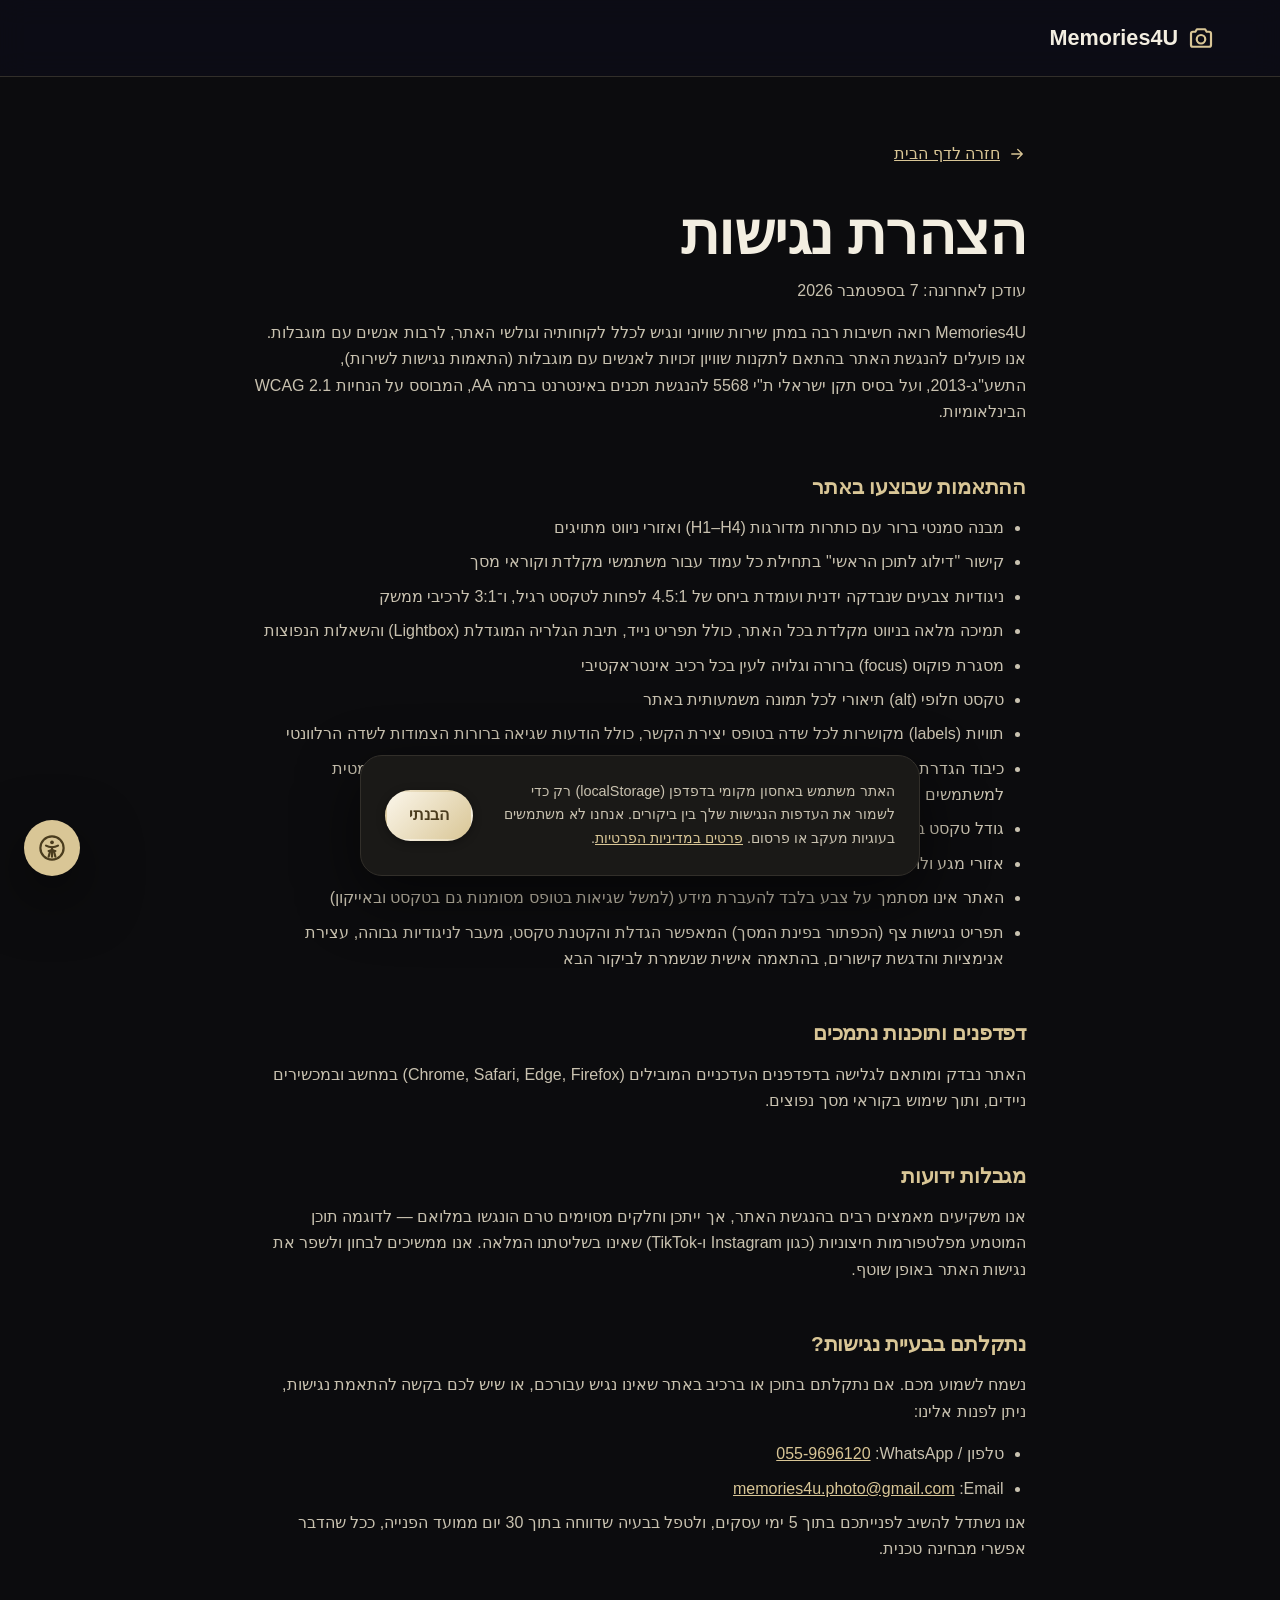
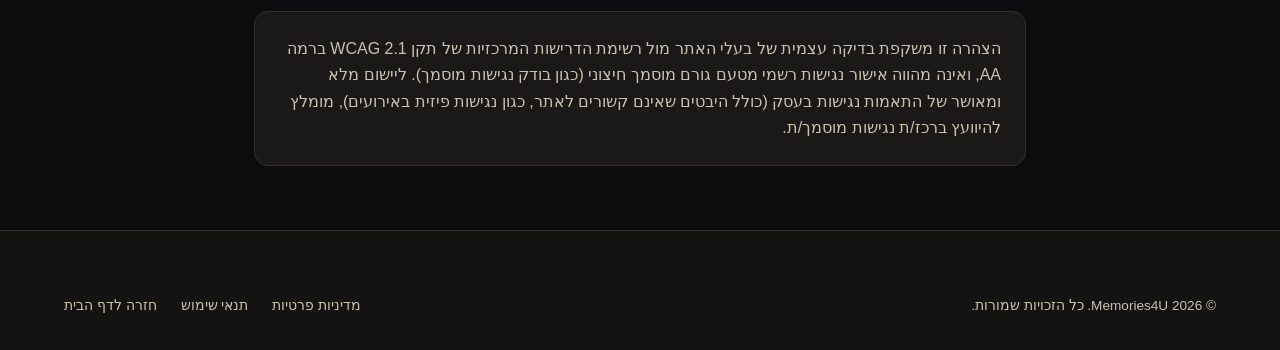
==== accessibility.html @ 6ed7541c "Add files via upload" ====
<!DOCTYPE html>
<html lang="he" dir="rtl">
<head>
<meta charset="UTF-8">
<meta name="viewport" content="width=device-width, initial-scale=1">
<meta http-equiv="Content-Security-Policy" content="default-src 'self'; script-src 'self'; style-src 'self' 'unsafe-inline' https://fonts.googleapis.com; font-src https://fonts.gstatic.com; img-src 'self' data:; connect-src 'self'; object-src 'none'; base-uri 'self'; form-action 'self'; upgrade-insecure-requests">
<meta name="referrer" content="strict-origin-when-cross-origin">
<title>הצהרת נגישות | Memories4U</title>
<meta name="description" content="הצהרת הנגישות של אתר Memories4U, בהתאם לתקנות שוויון זכויות לאנשים עם מוגבלות ותקן ישראלי 5568.">
<meta name="theme-color" content="#0F0D0B">
<link rel="icon" type="image/svg+xml" href="assets/img/favicon.svg">
<link rel="preconnect" href="https://fonts.googleapis.com">
<link rel="preconnect" href="https://fonts.gstatic.com" crossorigin>
<link rel="stylesheet" href="assets/css/style.css">
</head>
<body>

<svg xmlns="http://www.w3.org/2000/svg" class="visually-hidden" aria-hidden="true">
  <symbol id="icon-camera" viewBox="0 0 24 24"><path d="M4 8.5A1.5 1.5 0 0 1 5.5 7h2l1.2-2h6.6l1.2 2h2A1.5 1.5 0 0 1 20 8.5v9A1.5 1.5 0 0 1 18.5 19h-13A1.5 1.5 0 0 1 4 17.5v-9Z"/><circle cx="12" cy="13" r="3.4"/></symbol>
  <symbol id="icon-arrow-left" viewBox="0 0 24 24"><path d="M19 12H5M11 6l-6 6 6 6"/></symbol>
  <symbol id="icon-instagram" viewBox="0 0 24 24"><rect x="3.5" y="3.5" width="17" height="17" rx="5"/><circle cx="12" cy="12" r="4"/><circle cx="17.2" cy="6.8" r="1" class="icon-filled"/></symbol>
  <symbol id="icon-whatsapp" viewBox="0 0 24 24"><path class="icon-filled" d="M12 2.5A9.4 9.4 0 0 0 3.7 16.7L2.5 21.5l4.9-1.3A9.4 9.4 0 1 0 12 2.5Zm0 1.9a7.5 7.5 0 1 1-4 13.9l-.3-.2-2.9.8.8-2.8-.2-.3A7.5 7.5 0 0 1 12 4.4Zm-3.3 3.8c-.2 0-.5 0-.7.3-.3.3-1 1-1 2.3s1 2.7 1.2 2.9c.1.2 2 3.2 5 4.4 2.5 1 3 .8 3.5.7.5-.1 1.6-.7 1.9-1.3.2-.6.2-1.1.2-1.2-.1-.2-.3-.3-.6-.4l-1.9-.9c-.3-.1-.5-.2-.7.2-.2.3-.8 1-1 1.2-.2.2-.4.2-.7.1-.3-.2-1.4-.5-2.6-1.6-1-.9-1.6-2-1.8-2.3-.2-.3 0-.5.1-.6l.5-.6c.2-.2.2-.3.3-.5.1-.2 0-.4 0-.6l-.9-2.1c-.2-.5-.4-.5-.7-.5h-.6Z"/></symbol>
  <symbol id="icon-accessibility" viewBox="0 0 24 24"><circle cx="12" cy="12" r="9.3"/><circle cx="12" cy="7.4" r="1.5" class="icon-filled"/><path d="M7.2 10.1c1.5.9 3.1 1.3 4.8 1.3s3.3-.4 4.8-1.3"/><path d="M12 11.4V19"/><path d="M9.3 19l1.4-5.2"/><path d="M14.7 19l-1.4-5.2"/><path d="M9.3 14.4h5.4"/></symbol>
  <symbol id="icon-text-plus" viewBox="0 0 24 24"><path d="M4 18V8l3-4 3 4v10"/><path d="M4.8 13h4.4"/><path d="M15 8h5M17.5 5.5v5"/></symbol>
  <symbol id="icon-text-minus" viewBox="0 0 24 24"><path d="M4 18V8l3-4 3 4v10"/><path d="M4.8 13h4.4"/><path d="M15 8h5"/></symbol>
  <symbol id="icon-contrast" viewBox="0 0 24 24"><circle cx="12" cy="12" r="9"/><path d="M12 3a9 9 0 0 1 0 18Z" class="icon-filled"/></symbol>
  <symbol id="icon-motion-off" viewBox="0 0 24 24"><path d="M3 12a9 9 0 0 1 15.5-6.3"/><path d="M21 12a9 9 0 0 1-15.5 6.3"/><path d="M17 4v4h-4"/><path d="M7 20v-4h4"/><path d="M4 4l16 16"/></symbol>
  <symbol id="icon-underline" viewBox="0 0 24 24"><path d="M6 4v7a6 6 0 0 0 12 0V4"/><path d="M5 20h14"/></symbol>
  <symbol id="icon-reset" viewBox="0 0 24 24"><path d="M4 12a8 8 0 1 1 2.6 5.9"/><path d="M4 19v-5h5"/></symbol>
</svg>

<a class="skip-link" href="#main">דלג לתוכן הראשי</a>

<header class="site-header">
  <div class="container">
    <a href="index.html" class="brand" aria-label="Memories4U – חזרה לדף הבית">
      <svg class="icon" aria-hidden="true"><use href="#icon-camera"></use></svg>
      <span>Memories4U</span>
    </a>
  </div>
</header>

<main id="main">
  <section class="legal-page">
    <div class="container">
      <a class="back-home" href="index.html">
        <svg class="icon" aria-hidden="true" style="transform:rotate(180deg);"><use href="#icon-arrow-left"></use></svg>
        חזרה לדף הבית
      </a>

      <h1>הצהרת נגישות</h1>
      <p class="legal-updated">עודכן לאחרונה: 7 בספטמבר 2026</p>

      <p>
        Memories4U רואה חשיבות רבה במתן שירות שוויוני ונגיש לכלל לקוחותיה וגולשי האתר, לרבות אנשים עם
        מוגבלות. אנו פועלים להנגשת האתר בהתאם לתקנות שוויון זכויות לאנשים עם מוגבלות (התאמות נגישות לשירות),
        התשע"ג-2013, ועל בסיס תקן ישראלי ת"י 5568 להנגשת תכנים באינטרנט ברמה AA, המבוסס על הנחיות WCAG 2.1
        הבינלאומיות.
      </p>

      <h2>ההתאמות שבוצעו באתר</h2>
      <ul>
        <li>מבנה סמנטי ברור עם כותרות מדורגות (H1–H4) ואזורי ניווט מתויגים</li>
        <li>קישור "דילוג לתוכן הראשי" בתחילת כל עמוד עבור משתמשי מקלדת וקוראי מסך</li>
        <li>ניגודיות צבעים שנבדקה ידנית ועומדת ביחס של 4.5:1 לפחות לטקסט רגיל, ו־3:1 לרכיבי ממשק</li>
        <li>תמיכה מלאה בניווט מקלדת בכל האתר, כולל תפריט נייד, תיבת הגלריה המוגדלת (Lightbox) והשאלות הנפוצות</li>
        <li>מסגרת פוקוס (focus) ברורה וגלויה לעין בכל רכיב אינטראקטיבי</li>
        <li>טקסט חלופי (alt) תיאורי לכל תמונה משמעותית באתר</li>
        <li>תוויות (labels) מקושרות לכל שדה בטופס יצירת הקשר, כולל הודעות שגיאה ברורות הצמודות לשדה הרלוונטי</li>
        <li>כיבוד הגדרת "הפחתת תנועה" (prefers-reduced-motion) של הדפדפן — הנפשות מושבתות אוטומטית למשתמשים שהגדירו זאת</li>
        <li>גודל טקסט בסיסי נגיש (16px ומעלה) התומך בהגדלת טקסט על ידי הדפדפן ללא שבירת התצוגה</li>
        <li>אזורי מגע ולחיצה בגודל מספק (44 פיקסלים לפחות) גם בתצוגת מובייל</li>
        <li>האתר אינו מסתמך על צבע בלבד להעברת מידע (למשל שגיאות בטופס מסומנות גם בטקסט ובאייקון)</li>
        <li>תפריט נגישות צף (הכפתור בפינת המסך) המאפשר הגדלת והקטנת טקסט, מעבר לניגודיות גבוהה, עצירת אנימציות והדגשת קישורים, בהתאמה אישית שנשמרת לביקור הבא</li>
      </ul>

      <h2>דפדפנים ותוכנות נתמכים</h2>
      <p>
        האתר נבדק ומותאם לגלישה בדפדפנים העדכניים המובילים (Chrome, Safari, Edge, Firefox) במחשב ובמכשירים
        ניידים, ותוך שימוש בקוראי מסך נפוצים.
      </p>

      <h2>מגבלות ידועות</h2>
      <p>
        אנו משקיעים מאמצים רבים בהנגשת האתר, אך ייתכן וחלקים מסוימים טרם הונגשו במלואם — לדוגמה תוכן המוטמע
        מפלטפורמות חיצוניות (כגון Instagram ו-TikTok) שאינו בשליטתנו המלאה. אנו ממשיכים לבחון ולשפר את נגישות
        האתר באופן שוטף.
      </p>

      <h2>נתקלתם בבעיית נגישות?</h2>
      <p>
        נשמח לשמוע מכם. אם נתקלתם בתוכן או ברכיב באתר שאינו נגיש עבורכם, או שיש לכם בקשה להתאמת נגישות,
        ניתן לפנות אלינו:
      </p>
      <ul>
        <li>טלפון / WhatsApp: <a class="ltr" href="tel:+972559696120">055-9696120</a></li>
        <li>Email: <a class="ltr" href="mailto:memories4u.photo@gmail.com">memories4u.photo@gmail.com</a></li>
      </ul>
      <p>
        אנו נשתדל להשיב לפנייתכם בתוך 5 ימי עסקים, ולטפל בבעיה שדווחה בתוך 30 יום ממועד הפנייה, ככל שהדבר
        אפשרי מבחינה טכנית.
      </p>

      <div class="legal-note">
        <p style="margin-bottom:0;">
          הצהרה זו משקפת בדיקה עצמית של בעלי האתר מול רשימת הדרישות המרכזיות של תקן WCAG 2.1 ברמה AA, ואינה
          מהווה אישור נגישות רשמי מטעם גורם מוסמך חיצוני (כגון בודק נגישות מוסמך). ליישום מלא ומאושר של
          התאמות נגישות בעסק (כולל היבטים שאינם קשורים לאתר, כגון נגישות פיזית באירועים), מומלץ להיוועץ
          ברכז/ת נגישות מוסמך/ת.
        </p>
      </div>
    </div>
  </section>
</main>

<footer class="site-footer">
  <div class="container">
    <div class="footer-bottom" style="margin-top:0;border-top:none;padding-top:0;">
      <span>© <span id="year">2026</span> Memories4U. כל הזכויות שמורות.</span>
      <div class="footer-legal">
        <a href="privacy.html">מדיניות פרטיות</a>
        <a href="terms.html">תנאי שימוש</a>
        <a href="index.html">חזרה לדף הבית</a>
      </div>
    </div>
  </div>
</footer>


<!-- ============ ACCESSIBILITY WIDGET ============ -->
<div class="a11y-widget">
  <button type="button" class="a11y-toggle" aria-haspopup="true" aria-expanded="false" aria-controls="a11y-panel" aria-label="פתיחת תפריט נגישות">
    <svg class="icon" aria-hidden="true"><use href="#icon-accessibility"></use></svg>
  </button>
  <div class="a11y-panel" id="a11y-panel" role="region" aria-label="אפשרויות נגישות" hidden>
    <h2 class="a11y-panel-title">נגישות</h2>
    <div class="a11y-row">
      <button type="button" class="a11y-btn" data-a11y-action="text-dec" aria-label="הקטנת טקסט">
        <svg class="icon" aria-hidden="true"><use href="#icon-text-minus"></use></svg>
      </button>
      <span class="a11y-row-label">גודל טקסט</span>
      <button type="button" class="a11y-btn" data-a11y-action="text-inc" aria-label="הגדלת טקסט">
        <svg class="icon" aria-hidden="true"><use href="#icon-text-plus"></use></svg>
      </button>
    </div>
    <button type="button" class="a11y-toggle-btn" data-a11y-action="contrast" aria-pressed="false">
      <svg class="icon" aria-hidden="true"><use href="#icon-contrast"></use></svg>
      <span>ניגודיות גבוהה</span>
    </button>
    <button type="button" class="a11y-toggle-btn" data-a11y-action="motion" aria-pressed="false">
      <svg class="icon" aria-hidden="true"><use href="#icon-motion-off"></use></svg>
      <span>עצירת אנימציות</span>
    </button>
    <button type="button" class="a11y-toggle-btn" data-a11y-action="underline" aria-pressed="false">
      <svg class="icon" aria-hidden="true"><use href="#icon-underline"></use></svg>
      <span>הדגשת קישורים</span>
    </button>
    <button type="button" class="a11y-toggle-btn a11y-reset" data-a11y-action="reset">
      <svg class="icon" aria-hidden="true"><use href="#icon-reset"></use></svg>
      <span>איפוס הגדרות</span>
    </button>
    <a class="a11y-statement-link" href="accessibility.html">הצהרת נגישות מלאה</a>
  </div>
</div>

<!-- ============ COOKIE / LOCAL STORAGE NOTICE ============ -->
<div class="cookie-banner" id="cookie-banner" role="region" aria-label="הודעה על שימוש באחסון מקומי" hidden>
  <p>האתר משתמש באחסון מקומי בדפדפן (localStorage) רק כדי לשמור את העדפות הנגישות שלך בין ביקורים. אנחנו לא משתמשים בעוגיות מעקב או פרסום. <a href="privacy.html">פרטים במדיניות הפרטיות</a>.</p>
  <button type="button" class="btn btn-primary cookie-banner-btn" id="cookie-banner-accept">הבנתי</button>
</div>

<script src="assets/js/main.js"></script>
</body>
</html>
---- assets/css/style.css ----
/* ==========================================================================
   Memories4U — עמדת צילום לאירועים
   Design tokens, base, layout, components. Single dark theme by design
   (brand identity), RTL-first (Hebrew). All color pairs verified against
   WCAG 2.1 AA contrast requirements (4.5:1 text, 3:1 UI/non-text).
   ========================================================================== */

@import url('https://fonts.googleapis.com/css2?family=Rubik:wght@300;400;500;600;700;800;900&display=swap');

:root {
  /* Color tokens — black + champagne-gold blended toward white, quiet luxury register */
  --color-bg: #0C0C0E;
  --color-bg-alt: #131311;
  --color-surface: #1A1917;
  --color-surface-2: #211F1C;
  --color-border: #322F2A;
  --color-border-input: #6B6559;
  --color-text: #F3EEE1;
  --color-text-muted: #C9C2B0;
  --color-gold: #D9C696;
  --color-gold-soft: #EEE4C9;
  --color-gold-deep: #4A3C1E;
  --color-focus: #F0D98A;
  --color-error: #E8897A;
  --color-error-bg: #35201B;
  --color-success: #8FBB8A;
  --color-white: #FFFFFF;
  --color-whatsapp: #25D366;
  --color-whatsapp-hover: #1DA851;
  --gradient-vivid: linear-gradient(135deg, #FBF6EA, var(--color-gold));

  /* Typography */
  --font-heading: 'Rubik', 'Segoe UI', Tahoma, Arial, sans-serif;
  --font-body: 'Rubik', 'Segoe UI', Tahoma, Arial, sans-serif;
  --fs-base: 16px;

  /* Spacing scale (8px rhythm) */
  --space-1: 4px;
  --space-2: 8px;
  --space-3: 16px;
  --space-4: 24px;
  --space-5: 32px;
  --space-6: 48px;
  --space-7: 64px;
  --space-8: 96px;

  /* Layout */
  --container-w: 1200px;
  --radius-sm: 8px;
  --radius-md: 14px;
  --radius-lg: 22px;
  --radius-pill: 999px;

  /* Motion */
  --ease-standard: cubic-bezier(0.2, 0.7, 0.2, 1);
  --dur-fast: 150ms;
  --dur-base: 250ms;
  --dur-slow: 400ms;

  /* Elevation */
  --shadow-sm: 0 2px 8px rgba(0,0,0,0.35);
  --shadow-md: 0 8px 28px rgba(0,0,0,0.45);
  --shadow-lg: 0 20px 60px rgba(0,0,0,0.55);
  --shadow-gold: 0 8px 28px rgba(217,198,150,0.18);
}

/* ---------- Reset ---------- */
*, *::before, *::after { box-sizing: border-box; }
* { margin: 0; padding: 0; }
html {
  font-size: var(--fs-base);
  -webkit-text-size-adjust: 100%;
  scroll-behavior: smooth;
}
body {
  min-height: 100dvh;
  font-family: var(--font-body);
  font-weight: 400;
  color: var(--color-text);
  background: var(--color-bg);
  line-height: 1.65;
  direction: rtl;
}
img, svg, video { display: block; max-width: 100%; }
img { height: auto; }
button, input, select, textarea { font: inherit; color: inherit; }
a { color: inherit; text-decoration: none; }
ul, ol { list-style: none; }
/* Guard against any component rule that sets its own `display` and would
   otherwise silently override the browser's default [hidden] behavior */
[hidden] { display: none !important; }

@media (prefers-reduced-motion: reduce) {
  html { scroll-behavior: auto; }
  *, *::before, *::after {
    animation-duration: 0.001ms !important;
    animation-iteration-count: 1 !important;
    transition-duration: 0.001ms !important;
    scroll-behavior: auto !important;
  }
}

/* ---------- Focus ---------- */
:focus { outline: none; }
:focus-visible {
  outline: 3px solid var(--color-focus);
  outline-offset: 3px;
  border-radius: 4px;
}
a:focus-visible, button:focus-visible, input:focus-visible,
textarea:focus-visible, select:focus-visible, [tabindex]:focus-visible {
  outline: 3px solid var(--color-focus);
  outline-offset: 3px;
}

/* ---------- Typography ---------- */
h1, h2, h3, h4 {
  font-family: var(--font-heading);
  font-weight: 700;
  line-height: 1.22;
  letter-spacing: -0.01em;
  color: var(--color-text);
}
h1 { font-size: clamp(2.1rem, 5vw + 1rem, 3.6rem); font-weight: 800; }
#hero-heading { font-size: clamp(1.35rem, 1.4vw + 0.85rem, 1.75rem); white-space: normal; }
h2 { font-size: clamp(1.7rem, 3vw + 1rem, 2.5rem); font-weight: 800; }
h3 { font-size: clamp(1.2rem, 1.4vw + 1rem, 1.5rem); font-weight: 700; }
p { color: var(--color-text-muted); }
.eyebrow {
  display: inline-flex;
  align-items: center;
  gap: var(--space-2);
  font-size: 0.9rem;
  font-weight: 600;
  letter-spacing: 0.02em;
  color: var(--color-gold);
  margin-bottom: var(--space-2);
}
.section-head { max-width: 640px; margin-inline-end: auto; margin-bottom: var(--space-6); }
.section-head.center { margin-inline: auto; text-align: center; }
.section-head p { margin-top: var(--space-3); font-size: 1.05rem; }

/* Latin/number strings (phone, email) render LTR even inside RTL flow */
.ltr { unicode-bidi: isolate; direction: ltr; display: inline-block; max-width: 100%; overflow-wrap: anywhere; }

.visually-hidden {
  position: absolute !important;
  top: 0; left: 0;
  width: 1px; height: 1px;
  padding: 0; margin: -1px;
  overflow: hidden;
  clip: rect(0,0,0,0);
  white-space: nowrap; border: 0;
}

/* ---------- Skip link ---------- */
.skip-link {
  position: fixed;
  top: -100px;
  right: var(--space-3);
  z-index: 1000;
  background: var(--color-gold);
  color: var(--color-bg);
  font-weight: 700;
  padding: 12px 20px;
  border-radius: var(--radius-sm);
  transition: top var(--dur-base) var(--ease-standard);
}
.skip-link:focus {
  top: var(--space-3);
}

/* ---------- Layout ---------- */
.container {
  width: 100%;
  max-width: var(--container-w);
  margin-inline: auto;
  padding-inline: var(--space-4);
}

/* Grid/flex items default to a min-width based on their content's
   intrinsic size, which can exceed the track and overflow the viewport
   (classic CSS Grid gotcha). Force them to respect the track instead. */
.card-grid > *, .feature-grid > *, .footer-grid > *, .steps > *,
.contact-grid > *, .form-row-2 > *, .hero .container > * {
  min-width: 0;
}
section { padding-block: var(--space-8); }
.section-alt { background: var(--color-bg-alt); }
@media (max-width: 640px) {
  section { padding-block: var(--space-6); }
  .container { padding-inline: var(--space-3); }
}

/* ---------- Buttons ---------- */
.btn {
  display: inline-flex;
  align-items: center;
  justify-content: center;
  gap: var(--space-2);
  min-height: 48px;
  padding: 12px 26px;
  border-radius: var(--radius-pill);
  font-weight: 600;
  font-size: 1rem;
  border: 2px solid transparent;
  cursor: pointer;
  transition: transform var(--dur-fast) var(--ease-standard),
              background-color var(--dur-fast) var(--ease-standard),
              border-color var(--dur-fast) var(--ease-standard),
              box-shadow var(--dur-fast) var(--ease-standard);
  white-space: nowrap;
}
.btn:active { transform: translateY(1px); }
.btn .icon { width: 20px; height: 20px; flex-shrink: 0; }

.btn-primary {
  background: var(--gradient-vivid);
  color: var(--color-gold-deep);
  box-shadow: var(--shadow-sm);
}
.btn-primary:hover { filter: brightness(1.08); box-shadow: var(--shadow-md); }
.btn-primary:active { filter: brightness(0.94); }

.btn-whatsapp {
  background: var(--color-whatsapp);
  color: #06210F;
}
.btn-whatsapp:hover { background: var(--color-whatsapp-hover); box-shadow: var(--shadow-md); }

.btn-outline {
  background: transparent;
  border-color: var(--color-border-input);
  color: var(--color-text);
}
.btn-outline:hover { border-color: var(--color-gold); color: var(--color-gold); }

.btn-ghost-gold {
  background: transparent;
  border-color: var(--color-gold);
  color: var(--color-gold);
}
.btn-ghost-gold:hover { background: rgba(217,198,150,0.12); }

.btn-block { width: 100%; }

/* ---------- Icons ---------- */
.icon { stroke: currentColor; fill: none; stroke-width: 1.75; stroke-linecap: round; stroke-linejoin: round; }
.icon-filled { fill: currentColor; stroke: none; }
/* Brand icons (Instagram/TikTok) carry their own fixed multi-color fills — don't force currentColor */
.icon-brand { stroke: none; }

/* ---------- Header ---------- */
.site-header {
  position: sticky;
  top: 0;
  z-index: 100;
  border-bottom: 1px solid var(--color-border);
}
.site-header::before {
  content: "";
  position: absolute;
  inset: 0;
  z-index: -1;
  background: rgba(13,13,23,0.85);
  backdrop-filter: blur(14px);
  -webkit-backdrop-filter: blur(14px);
}
.site-header .container {
  display: flex;
  align-items: center;
  justify-content: space-between;
  height: 76px;
  gap: var(--space-3);
}
.site-header .container > * { min-width: 0; }
.brand-wrap { position: relative; }
.brand {
  display: inline-flex;
  align-items: center;
  gap: var(--space-2);
  font-family: var(--font-heading);
  font-weight: 700;
  font-size: 1.35rem;
  color: var(--color-text);
  background: none;
  border: none;
  padding: 0;
  cursor: pointer;
  text-align: start;
}
.brand-menu {
  position: absolute;
  top: calc(100% + 10px);
  inset-inline-start: 0;
  min-width: 200px;
  background: var(--color-surface);
  border: 1px solid var(--color-border);
  border-radius: var(--radius-md);
  box-shadow: var(--shadow-lg);
  padding: var(--space-2);
  z-index: 110;
}
.brand-menu a {
  display: flex;
  align-items: center;
  gap: var(--space-2);
  padding: 10px 12px;
  border-radius: var(--radius-sm);
  color: var(--color-text);
  font-size: 0.95rem;
  font-weight: 500;
}
.brand-menu a:hover, .brand-menu a:focus-visible { background: var(--color-surface-2); color: var(--color-gold); }
.brand-menu .icon { width: 22px; height: 22px; flex-shrink: 0; color: var(--color-gold); }
.brand-menu .icon-brand { width: 22px; height: 22px; border-radius: 6px; flex-shrink: 0; }
.brand .icon { width: 30px; height: 30px; color: var(--color-gold); }
.brand-logo {
  width: 42px; height: 42px;
  border-radius: 50%;
  background: #FBF8F1;
  border: 2px solid var(--color-gold);
  object-fit: cover;
  flex-shrink: 0;
}
.brand-sub { font-family: var(--font-body); font-size: 0.65rem; color: var(--color-text-muted); font-weight: 500; letter-spacing: 0.04em; }

.main-nav { display: flex; align-items: center; gap: var(--space-6); }
.nav-list { display: flex; gap: var(--space-4); }
.nav-list a {
  font-weight: 500;
  font-size: 0.95rem;
  color: var(--color-text-muted);
  padding: var(--space-2) var(--space-1);
  position: relative;
  white-space: nowrap;
  transition: color var(--dur-fast) var(--ease-standard);
}
.nav-list a:hover, .nav-list a:focus-visible { color: var(--color-gold); outline: none; }
.nav-list a::after {
  content: "";
  position: absolute;
  right: 0; left: 0; bottom: -2px;
  height: 2px;
  background: var(--color-gold);
  transform: scaleX(0);
  transition: transform var(--dur-base) var(--ease-standard);
}
.nav-list a:hover::after, .nav-list a:focus-visible::after { transform: scaleX(1); }

.nav-cta { display: flex; align-items: center; gap: var(--space-3); }
.nav-toggle {
  display: none;
  width: 48px; height: 48px;
  align-items: center; justify-content: center;
  background: transparent; border: 1px solid var(--color-border);
  border-radius: var(--radius-sm);
  color: var(--color-text);
}

@media (max-width: 960px) {
  .nav-list { position: fixed; inset: 76px 0 0 0; flex-direction: column;
    background: var(--color-bg); padding: var(--space-5) var(--space-4);
    gap: var(--space-2); overflow-y: auto;
    transform: translateY(-12px); opacity: 0; visibility: hidden;
    transition: opacity var(--dur-base) var(--ease-standard), transform var(--dur-base) var(--ease-standard), visibility var(--dur-base);
  }
  .nav-list[data-open="true"] { transform: translateY(0); opacity: 1; visibility: visible; }
  .nav-list a { font-size: 1.15rem; padding: var(--space-3) var(--space-2); border-bottom: 1px solid var(--color-border); }
  .nav-toggle { display: inline-flex; }
  .nav-cta .btn-label-full { display: none; }
  .nav-cta .btn-label-short { display: inline; }
  .nav-cta .btn { padding-inline: 14px; }
}
.btn-label-short { display: none; }
@media (max-width: 400px) {
  .brand { font-size: 1.05rem; }
  .brand-sub { display: none; }
  .brand-logo { width: 34px; height: 34px; }
}
@media (max-width: 360px) {
  /* the quote-request pill is still reachable via the hamburger menu's
     "יצירת קשר" link, so it can yield first on very narrow screens */
  .nav-cta .btn-primary { display: none; }
}

/* ---------- Hero ---------- */
.hero { position: relative; padding-block-start: var(--space-7); overflow: hidden; }
.hero .container {
  display: grid;
  grid-template-columns: 1.1fr 0.9fr;
  gap: var(--space-7);
  align-items: center;
}
.hero-copy p.lead { font-size: 1.15rem; margin-block: var(--space-4); max-width: 46ch; }
.hero-actions { display: flex; flex-wrap: wrap; align-items: center; gap: var(--space-3); margin-top: var(--space-5); }
.hero-social-btn {
  width: 48px; height: 48px;
  display: flex; align-items: center; justify-content: center;
  transition: transform var(--dur-fast) var(--ease-standard);
}
.hero-social-btn:hover { transform: translateY(-2px) scale(1.05); }
.hero-social-btn .icon-brand { width: 48px; height: 48px; border-radius: var(--radius-md); }
.hero-tags { display: flex; flex-wrap: wrap; gap: var(--space-3); margin-top: var(--space-6); }
.hero-tag {
  display: inline-flex; align-items: center; gap: var(--space-2);
  padding: 8px 16px; border-radius: var(--radius-pill);
  border: 1px solid var(--color-border); color: var(--color-text-muted);
  font-size: 0.92rem; font-weight: 500;
  transition: border-color var(--dur-fast) var(--ease-standard), transform var(--dur-fast) var(--ease-standard);
}
.hero-tag:hover { transform: translateY(-2px); border-color: var(--color-gold); }
.hero-tag .icon { width: 18px; height: 18px; color: var(--color-gold); }

.hero-media { position: relative; }
.hero-media-frame {
  position: relative;
  border-radius: var(--radius-lg);
  overflow: hidden;
  aspect-ratio: 1050/1867;
  box-shadow: var(--shadow-lg);
  border: 1px solid var(--color-border);
  background: var(--color-surface);
}
.hero-media-frame img { width: 100%; height: 100%; object-fit: contain; filter: contrast(1.08) saturate(1.15); }
.hero-badge {
  position: absolute;
  bottom: var(--space-4); right: var(--space-4);
  background: rgba(13,13,23,0.85);
  backdrop-filter: blur(8px);
  border: 1px solid var(--color-gold);
  border-radius: var(--radius-md);
  padding: 14px 18px;
  display: flex; align-items: center; gap: var(--space-3);
  max-width: 260px;
  box-shadow: var(--shadow-md);
}
.hero-badge .icon { width: 26px; height: 26px; color: var(--color-gold); flex-shrink: 0; }
.hero-badge strong { display: block; font-size: 0.95rem; }
.hero-badge span { font-size: 0.8rem; color: var(--color-text-muted); }

@media (max-width: 960px) {
  .hero .container { grid-template-columns: 1fr; }
  .hero-media { order: -1; max-width: 300px; margin-inline: auto; width: 100%; }
}

/* ---------- Glasses stand (add-on service) ---------- */
.glasses-feature { padding-block: var(--space-8); }
.glasses-inner {
  display: grid;
  grid-template-columns: 0.9fr 1.1fr;
  gap: var(--space-7);
  align-items: center;
}
@media (max-width: 900px) { .glasses-inner { grid-template-columns: 1fr; } }
.glasses-copy h2 { margin-bottom: var(--space-3); display: flex; align-items: center; flex-wrap: wrap; gap: var(--space-3); }
.glasses-copy p { max-width: 48ch; margin-bottom: var(--space-5); }
.badge-addon {
  display: inline-block;
  font-family: var(--font-body);
  font-size: 0.75rem;
  font-weight: 600;
  letter-spacing: 0.01em;
  color: var(--color-gold-deep);
  background: var(--color-gold-soft);
  padding: 5px 14px;
  border-radius: var(--radius-pill);
  vertical-align: middle;
}

.glasses-media { order: 2; max-width: 420px; margin-inline: auto; width: 100%; }
@media (max-width: 900px) { .glasses-media { order: -1; } }
.glasses-photo { width: 100%; aspect-ratio: 4/5; }

/* ---------- Social proof / follow us ---------- */
.social-proof {
  padding-block: var(--space-7);
  background:
    radial-gradient(80% 140% at 100% 0%, rgba(217,198,150,0.13), transparent 55%),
    var(--color-bg-alt);
  border-block: 1px solid var(--color-border);
}
.social-proof-inner {
  display: grid;
  grid-template-columns: 1fr 1fr;
  gap: var(--space-7);
  align-items: center;
}
@media (max-width: 900px) { .social-proof-inner { grid-template-columns: 1fr; } }
.social-proof-copy h2 { margin-bottom: var(--space-3); }
.social-proof-copy p { max-width: 46ch; }
.social-proof-actions { display: flex; flex-wrap: wrap; gap: var(--space-3); margin-top: var(--space-5); }

.btn-follow-ig, .btn-follow-tt {
  display: inline-flex; align-items: center; gap: 10px;
  padding: 10px 22px;
  border-radius: var(--radius-pill);
  background: var(--color-surface);
  border: 1.5px solid var(--color-border);
  color: var(--color-text);
  font-weight: 600;
  transition: transform var(--dur-fast) var(--ease-standard), border-color var(--dur-fast) var(--ease-standard), box-shadow var(--dur-fast) var(--ease-standard);
}
.btn-follow-ig .icon, .btn-follow-tt .icon { width: 22px; height: 22px; color: var(--color-gold); }
.btn-follow-ig .icon-brand, .btn-follow-tt .icon-brand { width: 26px; height: 26px; border-radius: 8px; }
.btn-follow-ig:hover, .btn-follow-tt:hover { border-color: var(--color-gold); box-shadow: var(--shadow-gold); transform: translateY(-2px); }

/* Instant-print / polaroid frame — the site's signature visual motif,
   built from the brand's own physical product (instant photo strips). */
.polaroid {
  display: block;
  background: #F3EEE4;
  padding: 8px 8px 24px 8px;
  border-radius: 3px;
  box-shadow: 0 14px 30px rgba(0,0,0,0.4), 0 2px 8px rgba(0,0,0,0.2);
  box-sizing: border-box;
}
.polaroid img { display: block; width: 100%; height: 100%; object-fit: cover; border-radius: 1px; }

.social-proof-photos {
  position: relative;
  height: 340px;
  max-width: 380px;
  margin-inline: auto;
}
.social-proof-photos .polaroid {
  position: absolute;
  width: 170px; height: 200px;
  transition: transform var(--dur-base) var(--ease-standard), box-shadow var(--dur-base) var(--ease-standard);
}
.social-proof-photos .polaroid:hover { transform: rotate(0deg) scale(1.04) !important; box-shadow: 0 20px 40px rgba(0,0,0,0.5); z-index: 5 !important; }
.social-proof-photos .p1 { top: 0; right: 18%; transform: rotate(-7deg); z-index: 1; }
.social-proof-photos .p2 { top: 66px; right: 0; transform: rotate(6deg); z-index: 2; }
.social-proof-photos .p3 { top: 118px; right: 40%; transform: rotate(-3deg); z-index: 3; }
@media (max-width: 900px) { .social-proof-photos { margin-top: var(--space-6); } }

/* ---------- Our story ---------- */
.story .story-badge.reveal-init, .story .story-copy.reveal-init {
  opacity: 0; transform: translateY(28px) scale(0.96);
}
.story .story-badge.reveal-in, .story .story-copy.reveal-in {
  opacity: 1; transform: translateY(0) scale(1);
}
.story-badges {
  display: flex; flex-wrap: wrap; justify-content: center;
  gap: var(--space-7);
  margin-bottom: var(--space-6);
}
.story-badge {
  display: flex; flex-direction: column; align-items: center; text-align: center;
  gap: var(--space-2);
}
.story-badge-big {
  font-family: var(--font-heading); font-weight: 800; font-size: 2.1rem;
  color: var(--color-gold);
}
.story-badge-label { font-size: 0.92rem; color: var(--color-text-muted); max-width: 18ch; }
.story-badges .story-badge:nth-child(1) { transition-delay: 0ms; }
.story-badges .story-badge:nth-child(2) { transition-delay: 90ms; }
.story-badges .story-badge:nth-child(3) { transition-delay: 180ms; }
.story-copy {
  max-width: 640px; margin-inline: auto; text-align: center;
  font-size: 1.05rem; color: var(--color-text-muted); line-height: 1.75;
}
.story .story-copy { transition-delay: 260ms; }

/* ---------- Event type chips / cards ---------- */
.chip-row { display: flex; flex-wrap: wrap; gap: var(--space-3); }
.card-grid {
  display: grid;
  grid-template-columns: repeat(3, 1fr);
  gap: var(--space-4);
}
@media (max-width: 860px) { .card-grid { grid-template-columns: 1fr; } }

.event-card {
  background: var(--color-surface);
  border: 1px solid var(--color-border);
  border-radius: var(--radius-lg);
  padding: var(--space-5);
  scroll-margin-top: 96px;
  transition: transform var(--dur-base) var(--ease-standard), border-color var(--dur-base) var(--ease-standard), box-shadow var(--dur-base) var(--ease-standard);
}
.event-card:hover { transform: translateY(-4px); border-color: var(--color-gold); box-shadow: var(--shadow-gold); }
.event-card .icon-wrap {
  width: 56px; height: 56px;
  border-radius: var(--radius-md);
  background: var(--color-surface-2);
  display: flex; align-items: center; justify-content: center;
  margin-bottom: var(--space-4);
}
.event-card .icon-wrap .icon { width: 28px; height: 28px; color: var(--color-gold); }
.event-card h3 { margin-bottom: var(--space-2); }
.event-card p { font-size: 0.98rem; }

/* ---------- Feature list ---------- */
.feature-grid {
  display: grid;
  grid-template-columns: repeat(2, 1fr);
  gap: var(--space-4) var(--space-6);
  margin-top: var(--space-5);
}
@media (max-width: 640px) { .feature-grid { grid-template-columns: 1fr; } }
.feature-item { display: flex; gap: var(--space-3); align-items: flex-start; }
.feature-item .icon-wrap {
  width: 40px; height: 40px; flex-shrink: 0;
  border-radius: 50%;
  background: rgba(217,198,150,0.14);
  display: flex; align-items: center; justify-content: center;
}
.feature-item .icon-wrap .icon { width: 20px; height: 20px; color: var(--color-gold); }
.feature-item h4 { font-size: 1.02rem; margin-bottom: 2px; }
.feature-item p { font-size: 0.94rem; }

/* ---------- Quality & reliability ---------- */
.quality-grid {
  display: grid;
  grid-template-columns: repeat(3, 1fr);
  gap: var(--space-5);
}
@media (max-width: 860px) { .quality-grid { grid-template-columns: 1fr; } }
.quality-block {
  padding: var(--space-5) var(--space-4) var(--space-4);
  background: var(--color-surface);
  border: 1px solid var(--color-border);
  border-top: 2px solid var(--color-gold);
  border-radius: var(--radius-lg);
  transition: transform var(--dur-base) var(--ease-standard), box-shadow var(--dur-base) var(--ease-standard);
}
.quality-block:hover { transform: translateY(-4px); box-shadow: var(--shadow-gold); }
.quality-block .icon-wrap {
  width: 52px; height: 52px;
  border-radius: 50%;
  border: 1.5px solid var(--color-gold);
  display: flex; align-items: center; justify-content: center;
  margin-bottom: var(--space-4);
}
.quality-block .icon-wrap .icon { width: 24px; height: 24px; color: var(--color-gold); }
.quality-block h3 { font-size: 1.08rem; margin-bottom: var(--space-2); }
.quality-block p { font-size: 0.96rem; color: var(--color-text-muted); }
.quality-block.reveal-init { opacity: 0; transform: translateY(24px); }
.quality-block.reveal-in {
  opacity: 1; transform: translateY(0);
  transition: opacity 0.6s var(--ease-standard), transform 0.6s var(--ease-standard);
}
.quality-grid .quality-block:nth-child(1) { transition-delay: 0ms; }
.quality-grid .quality-block:nth-child(2) { transition-delay: 120ms; }
.quality-grid .quality-block:nth-child(3) { transition-delay: 240ms; }

/* ---------- How it works (steps) ---------- */
.steps-wrap { position: relative; }
.steps-line {
  position: absolute; top: 32px; right: 12.5%; left: 12.5%;
  height: 2px;
  background-image: repeating-linear-gradient(to left, var(--color-gold) 0 8px, transparent 8px 18px);
  transform-origin: right center;
  pointer-events: none;
}
.steps-line.reveal-init { opacity: 0; transform: scaleX(0); transition: transform 1.1s var(--ease-standard), opacity 0.3s var(--ease-standard); }
.steps-line.reveal-in { opacity: 1; transform: scaleX(1); }
.steps-line-pulse {
  position: absolute; top: 50%; right: 0;
  width: 10px; height: 10px; margin-top: -5px; margin-inline-end: -5px;
  border-radius: 50%;
  background: var(--color-gold);
  box-shadow: 0 0 12px 3px rgba(217,198,150,0.75);
  animation: steps-pulse-h 3.2s ease-in-out infinite;
}
@keyframes steps-pulse-h {
  0% { right: 0%; opacity: 0; }
  10% { opacity: 1; }
  90% { opacity: 1; }
  100% { right: 100%; opacity: 0; }
}

.steps {
  display: grid;
  grid-template-columns: repeat(4, 1fr);
  gap: var(--space-5) var(--space-4);
  counter-reset: step;
}
@media (max-width: 960px) { .steps { grid-template-columns: 1fr; } }

@media (max-width: 960px) {
  .steps-line {
    right: auto; left: 50%; top: 32px;
    width: 2px; height: calc(100% - 64px);
    background-image: repeating-linear-gradient(to bottom, var(--color-gold) 0 8px, transparent 8px 18px);
    transform: translateX(-50%) scaleY(0);
    transform-origin: top center;
  }
  .steps-line.reveal-in { transform: translateX(-50%) scaleY(1); }
  .steps-line-pulse {
    top: 0; right: auto; left: 50%;
    margin-top: -5px; margin-inline-end: 0;
    transform: translateX(-50%);
    animation-name: steps-pulse-v;
  }
  @keyframes steps-pulse-v {
    0% { top: 0%; opacity: 0; }
    10% { opacity: 1; }
    90% { opacity: 1; }
    100% { top: 100%; opacity: 0; }
  }
}
.step {
  position: relative;
  display: flex; flex-direction: column; align-items: center;
}
.step-num {
  position: relative; z-index: 2;
  display: inline-flex; flex-direction: column; align-items: center; justify-content: center;
  width: 64px; height: 64px; flex-shrink: 0;
  border-radius: 50%;
  background: radial-gradient(circle at 32% 28%, var(--color-gold-soft), var(--color-gold) 70%);
  box-shadow: 0 0 0 6px var(--color-bg-alt), 0 6px 16px rgba(0,0,0,0.35);
  margin-bottom: var(--space-4);
}
.step-num .icon { width: 24px; height: 24px; color: var(--color-bg); }
.step-num em {
  font-style: normal; font-family: var(--font-heading); font-weight: 700;
  font-size: 0.68rem; color: var(--color-bg); opacity: 0.75;
  margin-top: 2px;
}
.step-card {
  width: 100%;
  background: var(--color-surface);
  border: 1px solid var(--color-border);
  border-radius: var(--radius-lg);
  padding: var(--space-4);
  text-align: center;
}
.steps .step.reveal-init { opacity: 0; transform: scale(0.4) rotate(-14deg); }
.steps .step.reveal-in {
  opacity: 1; transform: scale(1) rotate(0deg);
  transition: opacity 0.5s var(--ease-standard), transform 0.7s cubic-bezier(0.34, 1.56, 0.64, 1);
}
.steps .step:nth-child(1) { transition-delay: 0ms; }
.steps .step:nth-child(2) { transition-delay: 280ms; }
.steps .step:nth-child(3) { transition-delay: 560ms; }
.steps .step:nth-child(4) { transition-delay: 840ms; }
.step h3 { font-size: 1.1rem; margin-bottom: var(--space-1); }
.step p { font-size: 0.94rem; }

/* ---------- Gallery — instant-print wall, the site's signature look ---------- */
.gallery-grid {
  display: grid;
  grid-template-columns: repeat(4, 1fr);
  grid-auto-rows: 190px;
  grid-auto-flow: dense;
  gap: var(--space-4);
  padding-block: var(--space-3) var(--space-2);
}
/* Masonry-style rhythm — a mix of tall, wide and regular cards instead of
   a flat uniform grid, repeating every 8 items */
.gallery-grid .g-item:nth-child(8n+1) { grid-row: span 2; }
.gallery-grid .g-item:nth-child(8n+6) { grid-column: span 2; }
@media (max-width: 960px) { .gallery-grid { grid-template-columns: repeat(3, 1fr); } }
@media (max-width: 640px) {
  .gallery-grid { grid-template-columns: repeat(2, 1fr); grid-auto-rows: 170px; gap: var(--space-4) var(--space-3); }
  .gallery-grid .g-item:nth-child(8n+6) { grid-column: span 1; }
}

.g-item {
  position: relative;
  cursor: pointer;
  background: var(--color-surface);
  border: 1px solid var(--color-border);
  padding: 0;
  border-radius: var(--radius-md);
  overflow: hidden;
  box-sizing: border-box;
  display: block;
  width: 100%;
  height: 100%;
  box-shadow: var(--shadow-sm);
  transition: transform var(--dur-base) var(--ease-standard), box-shadow var(--dur-base) var(--ease-standard), border-color var(--dur-base) var(--ease-standard);
}
.g-item:hover, .g-item:focus-visible {
  transform: translateY(-6px);
  box-shadow: var(--shadow-lg);
  border-color: var(--color-gold);
  z-index: 5;
}
.g-item img { width: 100%; height: 100%; object-fit: cover; filter: contrast(1.06) saturate(1.12); transition: transform var(--dur-slow) var(--ease-standard); }
.g-item-video { cursor: default; }
.g-item-video video { width: 100%; height: 100%; object-fit: cover; }
.g-item-video::before {
  content: "GIF";
  position: absolute; top: 8px; left: 8px; z-index: 1;
  background: rgba(12,12,14,0.7);
  color: var(--color-text);
  font-size: 0.68rem; font-weight: 700; letter-spacing: 0.03em;
  padding: 3px 8px;
  border-radius: var(--radius-pill);
}
.g-item:hover img, .g-item:focus-visible img { transform: scale(1.06); }
.g-item::after {
  content: "";
  position: absolute; inset: 0;
  background: linear-gradient(to top, rgba(12,12,14,0.65), transparent 50%);
  opacity: 0;
  transition: opacity var(--dur-base) var(--ease-standard);
}
.g-item:hover::after, .g-item:focus-visible::after { opacity: 1; }
.g-item .icon {
  position: absolute; bottom: 10px; left: 50%; transform: translateX(-50%);
  width: 20px; height: 20px; color: var(--color-white);
  opacity: 0; transition: opacity var(--dur-base) var(--ease-standard);
}
.g-item:hover .icon, .g-item:focus-visible .icon { opacity: 1; }

/* Lightbox */
.lightbox {
  position: fixed; inset: 0; z-index: 1000;
  background: rgba(6,6,12,0.92);
  display: flex; align-items: center; justify-content: center;
  padding: var(--space-4);
}
.lightbox[hidden] { display: none; }
.lightbox-figure { position: relative; max-width: min(90vw, 760px); width: 100%; }
.lightbox-figure img { width: 100%; max-height: 82vh; object-fit: contain; border-radius: var(--radius-md); filter: contrast(1.06) saturate(1.12); }
.lightbox-figure figcaption { color: var(--color-text-muted); text-align: center; margin-top: var(--space-3); font-size: 0.9rem; }
.lightbox-close {
  position: absolute; top: -52px; left: 0;
  width: 44px; height: 44px;
  display: flex; align-items: center; justify-content: center;
  background: var(--color-surface); border: 1px solid var(--color-border);
  border-radius: 50%; color: var(--color-text);
}
.lightbox-close:hover { border-color: var(--color-gold); color: var(--color-gold); }
.lightbox-nav {
  position: absolute; top: 50%; transform: translateY(-50%);
  width: 48px; height: 48px;
  display: flex; align-items: center; justify-content: center;
  background: rgba(27,27,46,0.85); border: 1px solid var(--color-border);
  border-radius: 50%; color: var(--color-text);
}
.lightbox-nav:hover { border-color: var(--color-gold); color: var(--color-gold); }
.lightbox-prev { right: -60px; }
.lightbox-next { left: -60px; }
@media (max-width: 760px) {
  .lightbox-prev { right: 4px; }
  .lightbox-next { left: 4px; }
  .lightbox-close { top: -48px; left: 0; }
}

/* ---------- FAQ / Accordion ---------- */
.accordion { border-top: 1px solid var(--color-border); }
.accordion-item { border-bottom: 1px solid var(--color-border); }
.accordion-trigger {
  width: 100%;
  display: flex; align-items: center; justify-content: space-between;
  gap: var(--space-3);
  background: transparent; border: none;
  padding: var(--space-4) var(--space-1);
  text-align: right;
  font-family: var(--font-body); font-weight: 600; font-size: 1.05rem;
  color: var(--color-text);
  cursor: pointer;
}
.accordion-trigger .icon { width: 22px; height: 22px; color: var(--color-gold); flex-shrink: 0; transition: transform var(--dur-base) var(--ease-standard); }
.accordion-trigger[aria-expanded="true"] .icon { transform: rotate(180deg); }
.accordion-panel {
  overflow: hidden;
  height: 0;
  transition: height var(--dur-base) var(--ease-standard);
}
.accordion-panel-inner { padding: 0 var(--space-1) var(--space-4); }
.accordion-panel-inner p { font-size: 0.98rem; }

/* ---------- Contact ---------- */
.contact-grid {
  display: grid;
  grid-template-columns: 0.9fr 1.1fr;
  gap: var(--space-7);
  align-items: start;
}
@media (max-width: 900px) { .contact-grid { grid-template-columns: 1fr; } }

.contact-info-card {
  background: var(--color-surface);
  border: 1px solid var(--color-border);
  border-radius: var(--radius-lg);
  padding: var(--space-5);
}
.contact-method {
  display: flex; align-items: center; gap: var(--space-3);
  padding: var(--space-3) 0;
  border-bottom: 1px solid var(--color-border);
}
.contact-method:last-child { border-bottom: none; }
.contact-method .icon-wrap {
  width: 46px; height: 46px; flex-shrink: 0;
  border-radius: 50%;
  background: var(--color-surface-2);
  display: flex; align-items: center; justify-content: center;
}
.contact-method .icon-wrap .icon { width: 22px; height: 22px; color: var(--color-gold); }
.contact-method a, .contact-method span.value { font-weight: 600; color: var(--color-text); }
.contact-method .label { display: block; font-size: 0.82rem; color: var(--color-text-muted); }
.contact-method a:hover { color: var(--color-gold); }

.social-row { display: flex; gap: var(--space-3); margin-top: var(--space-5); }
.social-btn {
  width: 48px; height: 48px;
  display: flex; align-items: center; justify-content: center;
  border-radius: var(--radius-md);
  background: transparent;
  border: none;
  color: var(--color-gold);
  transition: transform var(--dur-fast) var(--ease-standard), box-shadow var(--dur-fast) var(--ease-standard);
}
.social-btn:hover { transform: translateY(-3px) scale(1.05); box-shadow: var(--shadow-md); }
.social-btn .icon { width: 22px; height: 22px; }
.social-btn .icon-brand { width: 48px; height: 48px; border-radius: var(--radius-md); }

/* Form */
.form-card {
  background: var(--color-surface);
  border: 1px solid var(--color-border);
  border-radius: var(--radius-lg);
  padding: var(--space-5);
}
.form-row { margin-bottom: var(--space-4); }
.form-row-2 { display: grid; grid-template-columns: 1fr 1fr; gap: var(--space-3); }
@media (max-width: 560px) { .form-row-2 { grid-template-columns: 1fr; } }
.form-submit-row { display: flex; flex-direction: column; gap: var(--space-3); }
.form-label {
  display: block;
  font-weight: 600; font-size: 0.95rem;
  margin-bottom: var(--space-2);
}
.form-label .req { color: var(--color-error); margin-inline-start: 2px; }
.form-hint { display: block; font-size: 0.82rem; color: var(--color-text-muted); margin-top: var(--space-1); }
.form-control {
  width: 100%;
  min-height: 48px;
  background: var(--color-bg);
  border: 1.5px solid var(--color-border-input);
  border-radius: var(--radius-sm);
  padding: 12px 16px;
  color: var(--color-text);
  transition: border-color var(--dur-fast) var(--ease-standard);
}
textarea.form-control { min-height: 120px; resize: vertical; }
.form-control::placeholder { color: #8A87A8; }
.form-control:focus { border-color: var(--color-gold); }
.form-control[aria-invalid="true"] { border-color: var(--color-error); }
.form-error {
  display: none;
  align-items: center; gap: 6px;
  color: var(--color-error);
  font-size: 0.85rem;
  margin-top: var(--space-2);
}
.form-error.show { display: flex; }
.form-error .icon { width: 16px; height: 16px; flex-shrink: 0; }

.form-summary {
  display: none;
  background: var(--color-error-bg);
  border: 1px solid var(--color-error);
  border-radius: var(--radius-sm);
  padding: var(--space-3) var(--space-4);
  margin-bottom: var(--space-4);
}
.form-summary.show { display: block; }
.form-summary h3 { font-size: 1rem; color: var(--color-error); margin-bottom: var(--space-2); }
.form-summary ul { display: flex; flex-direction: column; gap: 4px; }
.form-summary a { color: var(--color-text); text-decoration: underline; font-size: 0.92rem; }

.form-success {
  display: none;
  align-items: flex-start; gap: var(--space-3);
  background: rgba(74,222,128,0.1);
  border: 1px solid var(--color-success);
  border-radius: var(--radius-sm);
  padding: var(--space-4);
  margin-top: var(--space-4);
}
.form-success.show { display: flex; }
.form-success .icon { width: 22px; height: 22px; color: var(--color-success); flex-shrink: 0; margin-top: 2px; }
.form-success strong { display: block; margin-bottom: 2px; }
.form-success p { font-size: 0.92rem; }

.form-consent { display: flex; align-items: flex-start; gap: var(--space-2); font-size: 0.88rem; color: var(--color-text-muted); }
.form-consent input { margin-top: 4px; width: 18px; height: 18px; accent-color: var(--color-gold); flex-shrink: 0; }
.form-consent a { color: var(--color-gold); text-decoration: underline; }

/* ---------- Floating contact stack (accessibility widget) ---------- */
.float-stack {
  position: fixed;
  bottom: max(var(--space-4), env(safe-area-inset-bottom));
  left: var(--space-4);
  z-index: 90;
  display: flex;
  flex-direction: column;
  align-items: center;
  gap: 12px;
}

/* ---------- Cookie / local-storage notice ---------- */
.cookie-banner {
  position: fixed;
  bottom: var(--space-4);
  left: 50%;
  transform: translateX(-50%);
  z-index: 200;
  width: calc(100% - 32px);
  max-width: 560px;
  background: var(--color-surface);
  border: 1px solid var(--color-border);
  border-radius: var(--radius-lg);
  box-shadow: var(--shadow-lg);
  padding: var(--space-4);
  display: flex;
  flex-wrap: wrap;
  align-items: center;
  gap: var(--space-3);
}
.cookie-banner p { flex: 1 1 260px; font-size: 0.9rem; margin: 0; color: var(--color-text-muted); }
.cookie-banner p a { color: var(--color-gold); text-decoration: underline; }
.cookie-banner-btn { flex-shrink: 0; min-height: 44px; padding: 10px 22px; }
@media (max-width: 480px) {
  /* clear the floating Instagram/TikTok/WhatsApp/accessibility column at bottom-left */
  .cookie-banner { bottom: 250px; padding: var(--space-3); }
  .cookie-banner-btn { width: 100%; }
}

/* ---------- Accessibility widget ---------- */
.a11y-widget {
  position: fixed;
  bottom: max(var(--space-4), env(safe-area-inset-bottom));
  left: var(--space-4);
  z-index: 95;
}
/* On pages where it sits inside the WhatsApp/social stack, the stack itself
   is already fixed-positioned — the widget just needs to be a relative
   anchor for its own popover panel */
.float-stack .a11y-widget { position: relative; bottom: auto; left: auto; }
.a11y-toggle {
  width: 56px; height: 56px;
  border-radius: 50%;
  background: var(--color-gold);
  color: var(--color-gold-deep);
  border: none;
  display: flex; align-items: center; justify-content: center;
  box-shadow: var(--shadow-lg);
  cursor: pointer;
  transition: transform var(--dur-fast) var(--ease-standard);
}
.a11y-toggle:hover { transform: scale(1.06); }
.a11y-toggle .icon { width: 30px; height: 30px; }

.a11y-panel {
  position: absolute;
  bottom: calc(100% + 12px);
  left: 0;
  width: 260px;
  background: var(--color-surface);
  border: 1px solid var(--color-border);
  border-radius: var(--radius-lg);
  box-shadow: var(--shadow-lg);
  padding: var(--space-4);
  display: flex;
  flex-direction: column;
  gap: 10px;
}
.a11y-panel-title { font-size: 1.05rem; margin-bottom: 4px; }
.a11y-row {
  display: flex; align-items: center; justify-content: space-between;
  background: var(--color-surface-2);
  border-radius: var(--radius-sm);
  padding: 8px 12px;
}
.a11y-row-label { font-size: 0.9rem; color: var(--color-text-muted); }
.a11y-btn {
  width: 34px; height: 34px;
  border-radius: 50%;
  background: transparent;
  border: 1px solid var(--color-border-input);
  color: var(--color-text);
  display: flex; align-items: center; justify-content: center;
  cursor: pointer;
}
.a11y-btn:hover { border-color: var(--color-gold); color: var(--color-gold); }
.a11y-btn .icon { width: 18px; height: 18px; }

.a11y-toggle-btn {
  display: flex; align-items: center; gap: 10px;
  background: var(--color-surface-2);
  border: 1px solid var(--color-border);
  border-radius: var(--radius-sm);
  padding: 10px 12px;
  color: var(--color-text);
  font-size: 0.9rem;
  font-weight: 500;
  cursor: pointer;
  text-align: start;
  width: 100%;
}
.a11y-toggle-btn .icon { width: 18px; height: 18px; color: var(--color-gold); flex-shrink: 0; }
.a11y-toggle-btn:hover { border-color: var(--color-gold); }
.a11y-toggle-btn[aria-pressed="true"] { background: rgba(217,198,150,0.16); border-color: var(--color-gold); }
.a11y-reset { color: var(--color-text-muted); }
.a11y-reset .icon { color: var(--color-text-muted); }

.a11y-statement-link {
  text-align: center;
  font-size: 0.82rem;
  color: var(--color-gold);
  text-decoration: underline;
  margin-top: 4px;
}

@media (max-width: 480px) {
  .a11y-toggle { width: 48px; height: 48px; }
  .a11y-toggle .icon { width: 26px; height: 26px; }
  .a11y-panel { width: calc(100vw - 32px); max-width: 300px; }
}

/* Applied states, toggled via JS + persisted in localStorage */
html.a11y-contrast {
  --color-text-muted: #FFFFFF;
  --color-border: #6B6559;
}
html.a11y-contrast body { color: #FFFFFF; }
html.a11y-contrast .g-item, html.a11y-contrast .event-card,
html.a11y-contrast .step, html.a11y-contrast .form-card,
html.a11y-contrast .contact-info-card { border-color: #8A8272; }
html.a11y-underline-links a { text-decoration: underline !important; }
html.a11y-no-motion, html.a11y-no-motion * {
  animation: none !important;
  transition: none !important;
  scroll-behavior: auto !important;
}

/* ---------- Footer ---------- */
.site-footer { background: var(--color-bg-alt); border-top: 1px solid var(--color-border); padding-block: var(--space-7) var(--space-5); }
.footer-grid {
  display: grid;
  grid-template-columns: 1.4fr 1fr 1fr;
  gap: var(--space-6);
}
@media (max-width: 760px) { .footer-grid { grid-template-columns: 1fr; gap: var(--space-5); } }
.footer-brand p { margin-top: var(--space-3); max-width: 38ch; font-size: 0.95rem; }
.footer-col h4 { font-size: 1rem; margin-bottom: var(--space-3); color: var(--color-gold); }
.footer-col ul { display: flex; flex-direction: column; gap: var(--space-2); }
.footer-col a { color: var(--color-text-muted); font-size: 0.95rem; }
.footer-col a:hover { color: var(--color-gold); }
.footer-bottom {
  margin-top: var(--space-6);
  padding-top: var(--space-4);
  border-top: 1px solid var(--color-border);
  display: flex; flex-wrap: wrap; gap: var(--space-3);
  justify-content: space-between; align-items: center;
  font-size: 0.85rem; color: var(--color-text-muted);
}
.footer-legal { display: flex; gap: var(--space-4); flex-wrap: wrap; }

/* ---------- Legal pages ---------- */
.legal-page { padding-block: var(--space-7); }
.legal-page .container { max-width: 820px; }
.legal-page h1 { margin-bottom: var(--space-2); }
.legal-updated { color: var(--color-text-muted); font-size: 0.9rem; margin-bottom: var(--space-6); }
.legal-page h2 { font-size: 1.3rem; margin-top: var(--space-6); margin-bottom: var(--space-3); color: var(--color-gold); }
.legal-page p, .legal-page li { color: var(--color-text-muted); font-size: 1rem; margin-bottom: var(--space-3); }
.legal-page ul, .legal-page ol { padding-inline-start: 1.4em; list-style: disc; }
.legal-page ol { list-style: decimal; }
.legal-page li { margin-bottom: var(--space-2); }
.legal-page a { color: var(--color-gold); text-decoration: underline; }
.legal-note {
  background: var(--color-surface);
  border: 1px solid var(--color-border);
  border-radius: var(--radius-md);
  padding: var(--space-4);
  margin-top: var(--space-6);
}
.back-home { display: inline-flex; align-items: center; gap: var(--space-2); margin-bottom: var(--space-5); color: var(--color-text-muted); }
.back-home:hover { color: var(--color-gold); }
.back-home .icon { width: 18px; height: 18px; }

/* ---------- Scroll reveal (progressive enhancement, skipped if reduced motion) ---------- */
.reveal-init { opacity: 0; transform: translateY(16px); transition: opacity var(--dur-slow) var(--ease-standard), transform var(--dur-slow) var(--ease-standard); }
.reveal-in { opacity: 1; transform: translateY(0); }

/* ---------- Utility ---------- */
.mt-0 { margin-top: 0; }
@media (min-width: 1440px) { .container { max-width: 1320px; } }
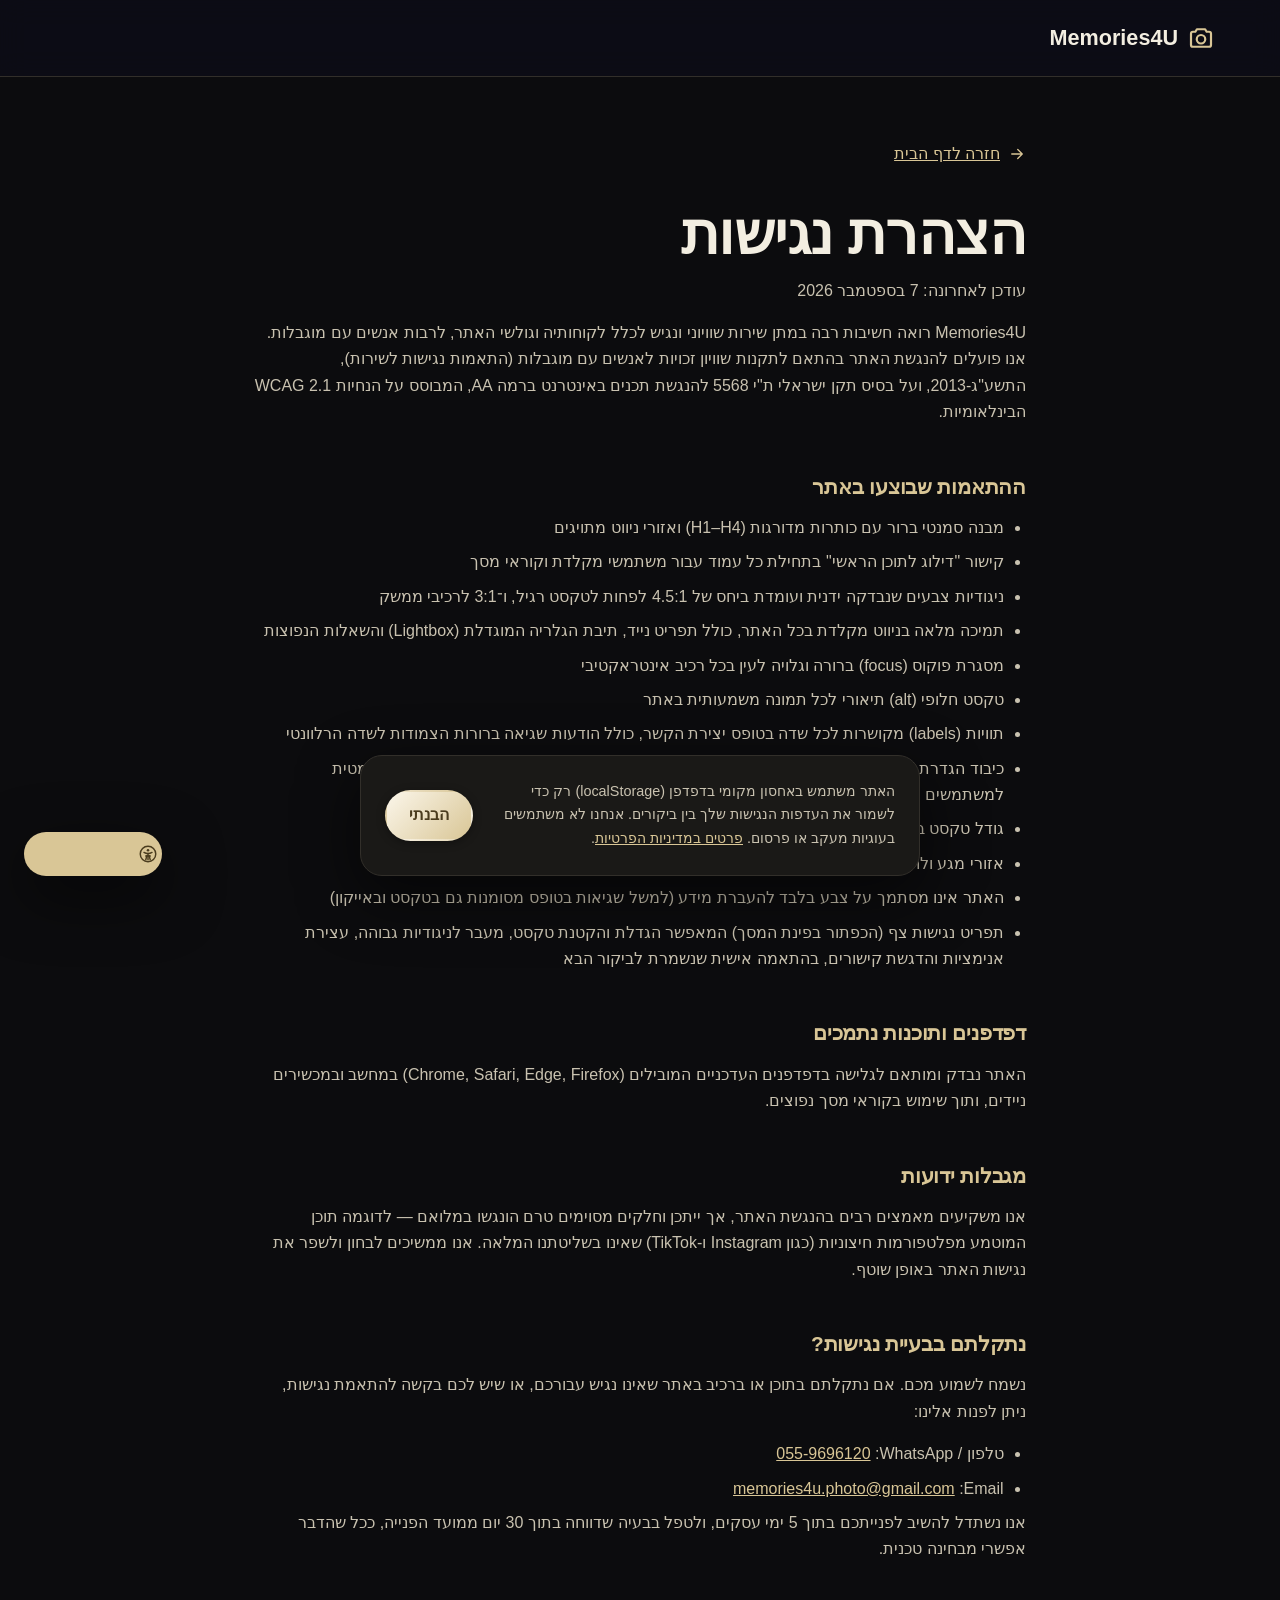
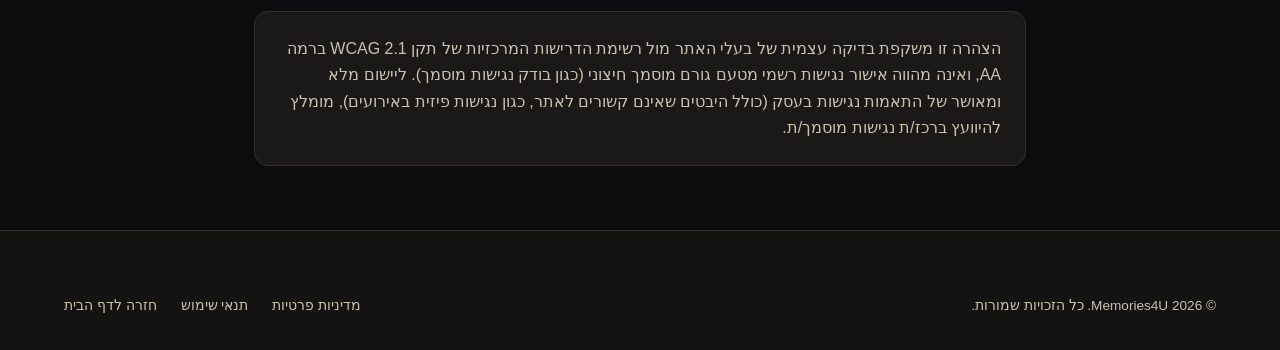
==== commit 030d41ca: "Add files via upload" ====
--- a/accessibility.html
+++ b/accessibility.html
@@ -9,9 +9,12 @@
 <meta name="description" content="הצהרת הנגישות של אתר Memories4U, בהתאם לתקנות שוויון זכויות לאנשים עם מוגבלות ותקן ישראלי 5568.">
 <meta name="theme-color" content="#0F0D0B">
 <link rel="icon" type="image/svg+xml" href="assets/img/favicon.svg">
+<link rel="icon" type="image/png" sizes="32x32" href="assets/img/favicon-32.png">
+<link rel="icon" type="image/png" sizes="16x16" href="assets/img/favicon-16.png">
+<link rel="apple-touch-icon" sizes="180x180" href="assets/img/apple-touch-icon.png">
 <link rel="preconnect" href="https://fonts.googleapis.com">
 <link rel="preconnect" href="https://fonts.gstatic.com" crossorigin>
-<link rel="stylesheet" href="assets/css/style.css">
+<link rel="stylesheet" href="assets/css/style.css?v=16">
 </head>
 <body>
 
@@ -169,6 +172,6 @@
   <button type="button" class="btn btn-primary cookie-banner-btn" id="cookie-banner-accept">הבנתי</button>
 </div>
 
-<script src="assets/js/main.js"></script>
+<script src="assets/js/main.js?v=7"></script>
 </body>
 </html>
--- a/assets/css/style.css
+++ b/assets/css/style.css
@@ -71,6 +71,12 @@
   font-size: var(--fs-base);
   -webkit-text-size-adjust: 100%;
   scroll-behavior: smooth;
+  /* Stop the browser from auto-adjusting scroll position as images/fonts
+     load in and shift the layout above the fold — this is the far more
+     likely cause of a "lands near the bottom" jump on a fresh load than
+     history scroll-restoration, since it happens even in a clean private
+     session with no prior history at all. */
+  overflow-anchor: none;
 }
 body {
   min-height: 100dvh;
@@ -358,7 +364,7 @@
   color: var(--color-text);
 }
 
-@media (max-width: 960px) {
+@media (max-width: 1100px) {
   .nav-list { position: fixed; inset: 76px 0 0 0; flex-direction: column;
     background: var(--color-bg); padding: var(--space-5) var(--space-4);
     gap: var(--space-2); overflow-y: auto;
@@ -394,16 +400,33 @@
 }
 .hero-copy p.lead { font-size: 1.15rem; margin-block: var(--space-4); max-width: 46ch; }
 .hero-actions { display: flex; flex-wrap: wrap; align-items: center; gap: var(--space-3); margin-top: var(--space-5); }
-.hero-social-btn {
-  width: 48px; height: 48px;
-  display: flex; align-items: center; justify-content: center;
-  transition: transform var(--dur-fast) var(--ease-standard);
-}
-.hero-social-btn:hover { transform: translateY(-2px) scale(1.05); }
-.hero-social-btn .icon-brand { width: 48px; height: 48px; border-radius: var(--radius-md); }
+.hero-qr-row { display: flex; flex-wrap: wrap; gap: var(--space-6); margin-top: var(--space-6); }
+.hero-qr { display: flex; flex-direction: column; align-items: center; gap: 10px; text-align: center; }
+/* The QR has no white card/background at all — the PNG itself is drawn with
+   transparent "light" modules and gold "dark" modules, so the page's own
+   dark background shows straight through it. This is a reverse-polarity QR:
+   modern phone camera scanners (iOS/Android) read it fine since there's
+   still strong light/dark contrast, just inverted from the classic
+   black-on-white style — worth a real scan test on your own phone since a
+   few older third-party QR apps expect the classic polarity and may not. */
+.hero-qr img { width: 128px; height: 128px; transition: transform var(--dur-fast) var(--ease-standard); }
+.hero-qr:hover img { transform: scale(1.03); }
+.hero-qr-caption { display: flex; align-items: center; gap: 6px; }
+.hero-qr-icon { width: 22px; height: 22px; flex-shrink: 0; }
+.hero-qr-icon .icon-brand { width: 22px; height: 22px; }
+.hero-qr-label { font-size: 0.92rem; font-weight: 600; color: var(--color-text-muted); }
+.hero-qr:hover .hero-qr-label { color: var(--color-gold); }
+@media (max-width: 480px) {
+  .hero-qr-row { gap: var(--space-4); justify-content: space-between; }
+  .hero-qr img { width: 92px; height: 92px; }
+  .hero-qr-icon { width: 18px; height: 18px; }
+  .hero-qr-icon .icon-brand { width: 18px; height: 18px; }
+  .hero-qr-label { font-size: 0.8rem; }
+}
 .hero-tags { display: flex; flex-wrap: wrap; gap: var(--space-3); margin-top: var(--space-6); }
 .hero-tag {
-  display: inline-flex; align-items: center; gap: var(--space-2);
+  display: inline-flex; align-items: center; justify-content: center; gap: var(--space-2);
+  width: 162px;
   padding: 8px 16px; border-radius: var(--radius-pill);
   border: 1px solid var(--color-border); color: var(--color-text-muted);
   font-size: 0.92rem; font-weight: 500;
@@ -439,7 +462,7 @@
 .hero-badge strong { display: block; font-size: 0.95rem; }
 .hero-badge span { font-size: 0.8rem; color: var(--color-text-muted); }
 
-@media (max-width: 960px) {
+@media (max-width: 1100px) {
   .hero .container { grid-template-columns: 1fr; }
   .hero-media { order: -1; max-width: 300px; margin-inline: auto; width: 100%; }
 }
@@ -679,9 +702,9 @@
   gap: var(--space-5) var(--space-4);
   counter-reset: step;
 }
-@media (max-width: 960px) { .steps { grid-template-columns: 1fr; } }
-
-@media (max-width: 960px) {
+@media (max-width: 1100px) { .steps { grid-template-columns: 1fr; } }
+
+@media (max-width: 1100px) {
   .steps-line {
     right: auto; left: 50%; top: 32px;
     width: 2px; height: calc(100% - 64px);
@@ -755,7 +778,7 @@
    a flat uniform grid, repeating every 8 items */
 .gallery-grid .g-item:nth-child(8n+1) { grid-row: span 2; }
 .gallery-grid .g-item:nth-child(8n+6) { grid-column: span 2; }
-@media (max-width: 960px) { .gallery-grid { grid-template-columns: repeat(3, 1fr); } }
+@media (max-width: 1100px) { .gallery-grid { grid-template-columns: repeat(3, 1fr); } }
 @media (max-width: 640px) {
   .gallery-grid { grid-template-columns: repeat(2, 1fr); grid-auto-rows: 170px; gap: var(--space-4) var(--space-3); }
   .gallery-grid .g-item:nth-child(8n+6) { grid-column: span 1; }
@@ -996,8 +1019,8 @@
   z-index: 90;
   display: flex;
   flex-direction: column;
-  align-items: center;
-  gap: 12px;
+  align-items: flex-start;
+  gap: 10px;
 }
 
 /* ---------- Cookie / local-storage notice ---------- */
@@ -1023,10 +1046,57 @@
 .cookie-banner p a { color: var(--color-gold); text-decoration: underline; }
 .cookie-banner-btn { flex-shrink: 0; min-height: 44px; padding: 10px 22px; }
 @media (max-width: 480px) {
-  /* clear the floating Instagram/TikTok/WhatsApp/accessibility column at bottom-left */
-  .cookie-banner { bottom: 250px; padding: var(--space-3); }
+  /* clear the collapsed contact-toggle + accessibility pills at bottom-left
+     (now just 2 small buttons, not the full fan, since it collapses behind
+     the contact toggle below 1101px) */
+  .cookie-banner { bottom: 130px; padding: var(--space-3); }
   .cookie-banner-btn { width: 100%; }
 }
+
+/* ---------- Floating quick-contact fan ---------- */
+/* Below 1101px this is a collapsed popover behind .contact-toggle (matches
+   the accessibility panel's own open/close mechanism in main.js — see
+   'Contact widget toggle' there). At 1101px+ it's always visible, unchanged
+   from the original always-open fan. */
+.contact-widget { position: relative; }
+.float-fan {
+  display: flex; flex-direction: column; align-items: flex-start; gap: 10px;
+  position: absolute;
+  bottom: calc(100% + 10px);
+  left: 0;
+}
+.float-fan[hidden] { display: none; }
+.float-chip {
+  display: flex; align-items: center; gap: 10px;
+  width: 138px;
+  background: var(--color-surface);
+  border: 1px solid var(--color-border);
+  border-radius: var(--radius-pill);
+  padding-inline-start: 4px;
+  padding-inline-end: 16px;
+  padding-block: 4px;
+  box-shadow: var(--shadow-md);
+  transition: transform var(--dur-fast) var(--ease-standard), border-color var(--dur-fast) var(--ease-standard);
+}
+.float-chip:hover { border-color: var(--color-gold); box-shadow: var(--shadow-lg); }
+.float-chip-icon { width: 36px; height: 36px; flex-shrink: 0; display: flex; }
+.float-chip-icon .icon-brand { width: 36px; height: 36px; }
+.float-chip-label { font-size: 0.85rem; font-weight: 600; color: var(--color-text); white-space: nowrap; }
+/* Fan/staircase layout instead of a plain straight column — each chip below
+   the previous one is nudged further from the screen edge. translateX is used
+   (not margin-left) because in this RTL page, flex align-items:flex-start
+   anchors the OPPOSITE edge of a column's items, which silently defeated a
+   margin-based stagger — a transform offset is a fixed physical pixel move
+   regardless of that. */
+.float-fan .float-chip:nth-child(1) { transform: translateX(80px); }
+.float-fan .float-chip:nth-child(2) { transform: translateX(64px); }
+.float-fan .float-chip:nth-child(3) { transform: translateX(48px); }
+.float-fan .float-chip:nth-child(4) { transform: translateX(32px); }
+.float-fan .float-chip:nth-child(5) { transform: translateX(16px); }
+/* The accessibility button sits right below the fan (its own always-visible
+   element, not part of the collapsible panel) — flush at translateX(0),
+   continuing the same diagonal the chips above it build up from. */
+.float-stack .a11y-widget { transform: translateX(0); }
 
 /* ---------- Accessibility widget ---------- */
 .a11y-widget {
@@ -1039,19 +1109,42 @@
    is already fixed-positioned — the widget just needs to be a relative
    anchor for its own popover panel */
 .float-stack .a11y-widget { position: relative; bottom: auto; left: auto; }
-.a11y-toggle {
-  width: 56px; height: 56px;
-  border-radius: 50%;
+.a11y-toggle, .contact-toggle {
+  height: 44px;
+  width: 138px;
+  border-radius: var(--radius-pill);
   background: var(--color-gold);
   color: var(--color-gold-deep);
   border: none;
-  display: flex; align-items: center; justify-content: center;
+  display: flex; align-items: center; gap: 10px;
+  padding-inline-start: 4px;
+  padding-inline-end: 16px;
   box-shadow: var(--shadow-lg);
   cursor: pointer;
   transition: transform var(--dur-fast) var(--ease-standard);
 }
-.a11y-toggle:hover { transform: scale(1.06); }
-.a11y-toggle .icon { width: 30px; height: 30px; }
+.a11y-toggle:hover, .contact-toggle:hover { transform: scale(1.06); }
+.a11y-toggle-icon {
+  width: 36px; height: 36px; flex-shrink: 0;
+  border-radius: 50%;
+  background: rgba(0,0,0,0.12);
+  display: flex; align-items: center; justify-content: center;
+}
+.a11y-toggle .icon, .contact-toggle .icon { width: 20px; height: 20px; }
+.a11y-toggle-label { font-size: 0.85rem; font-weight: 700; white-space: nowrap; }
+
+@media (min-width: 1101px) {
+  /* Confirmed bug-free at desktop widths with the full fan always open —
+     skip the toggle/popover mechanism entirely here. Placed after the base
+     .contact-toggle/.float-fan rules on purpose: same-specificity CSS rules
+     resolve by source order, so this must come later to actually win. */
+  .contact-toggle { display: none; }
+  .float-fan {
+    position: static;
+    bottom: auto; left: auto;
+  }
+  .float-fan[hidden] { display: flex !important; }
+}
 
 .a11y-panel {
   position: absolute;
@@ -1115,8 +1208,6 @@
 }
 
 @media (max-width: 480px) {
-  .a11y-toggle { width: 48px; height: 48px; }
-  .a11y-toggle .icon { width: 26px; height: 26px; }
   .a11y-panel { width: calc(100vw - 32px); max-width: 300px; }
 }
 
